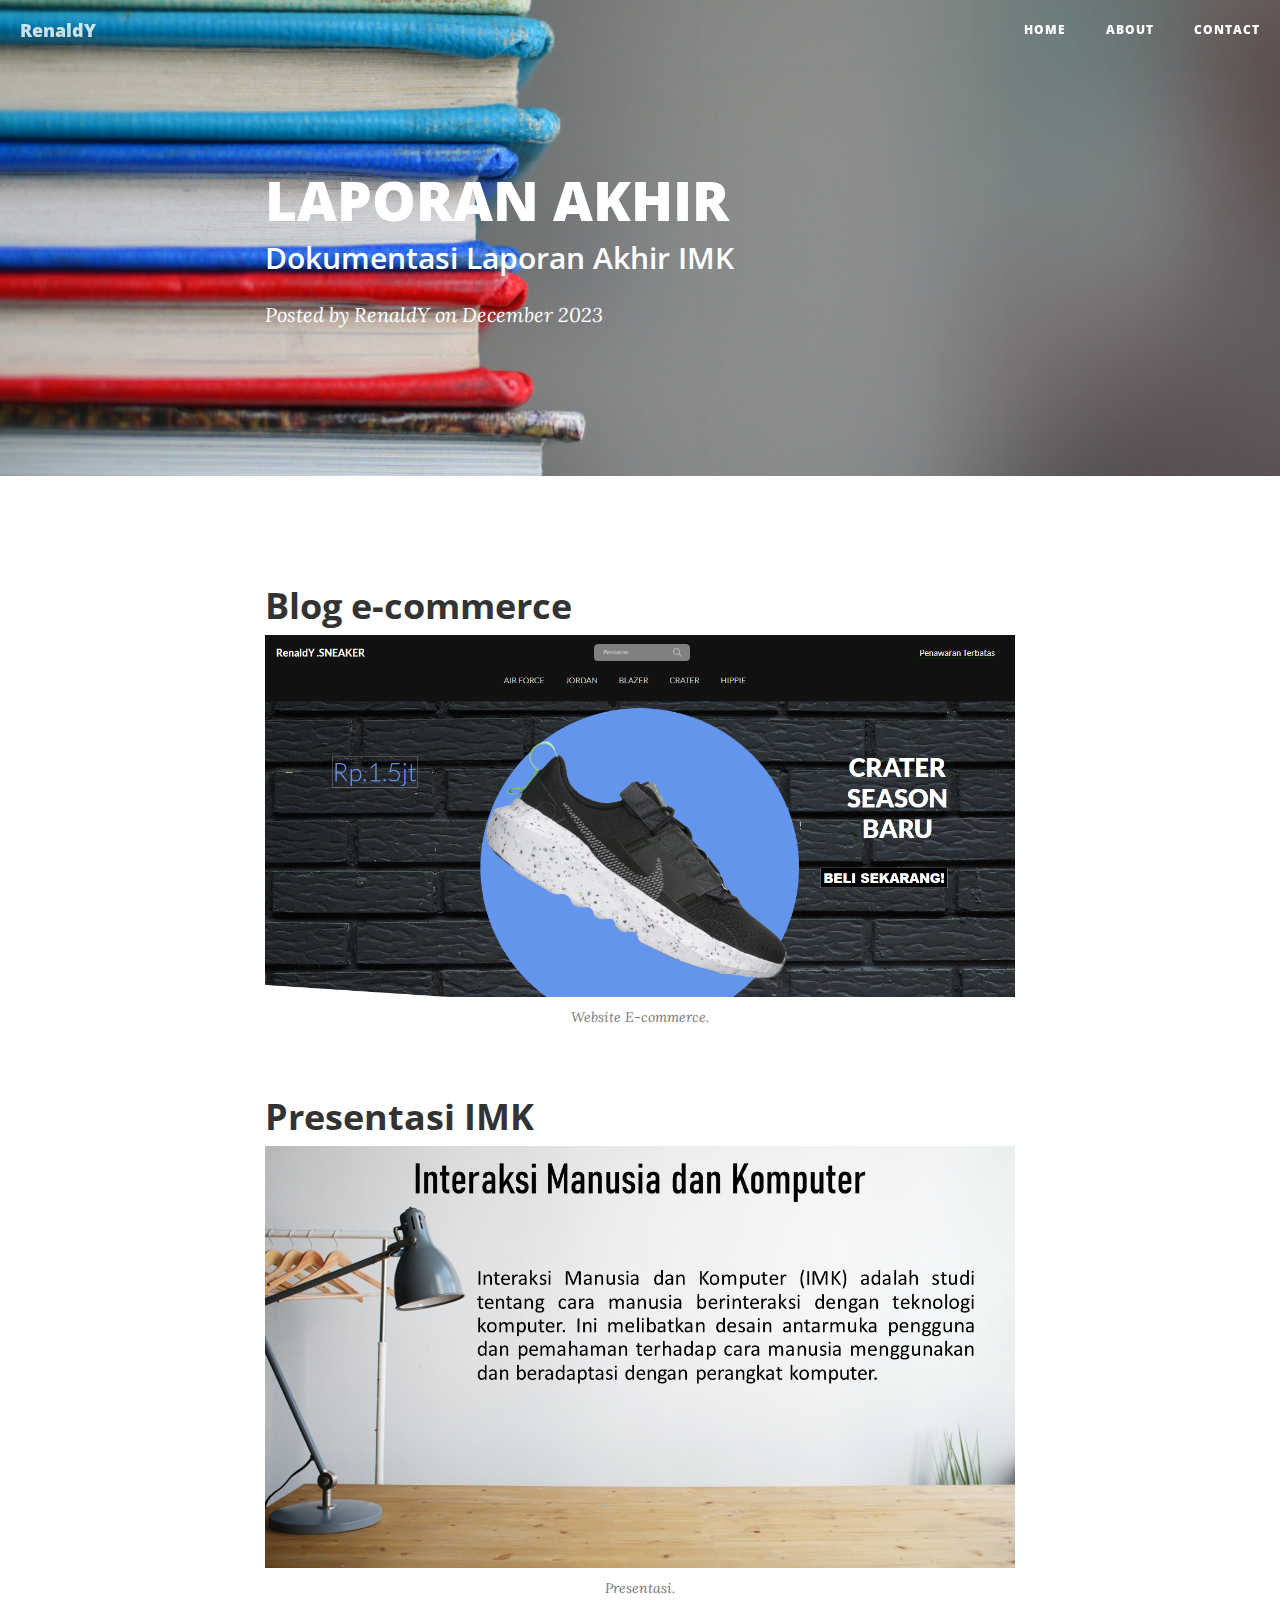
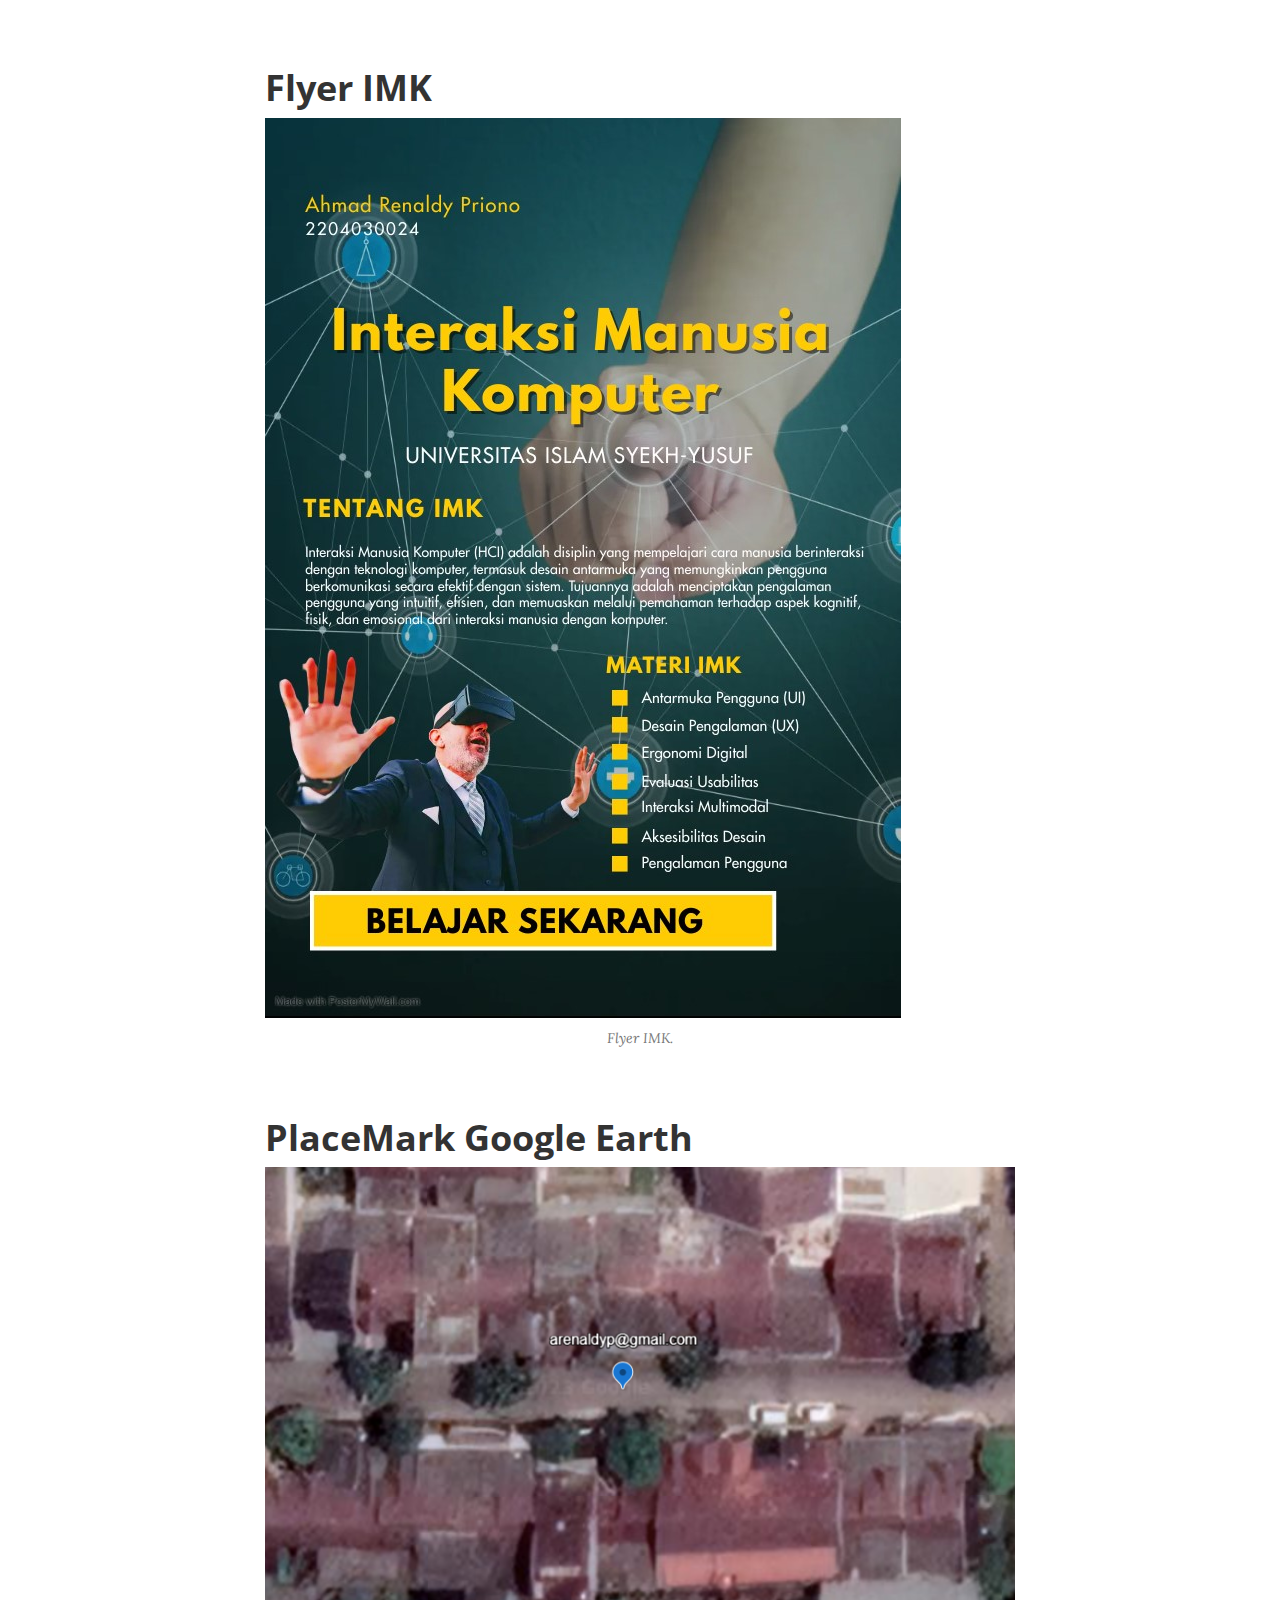
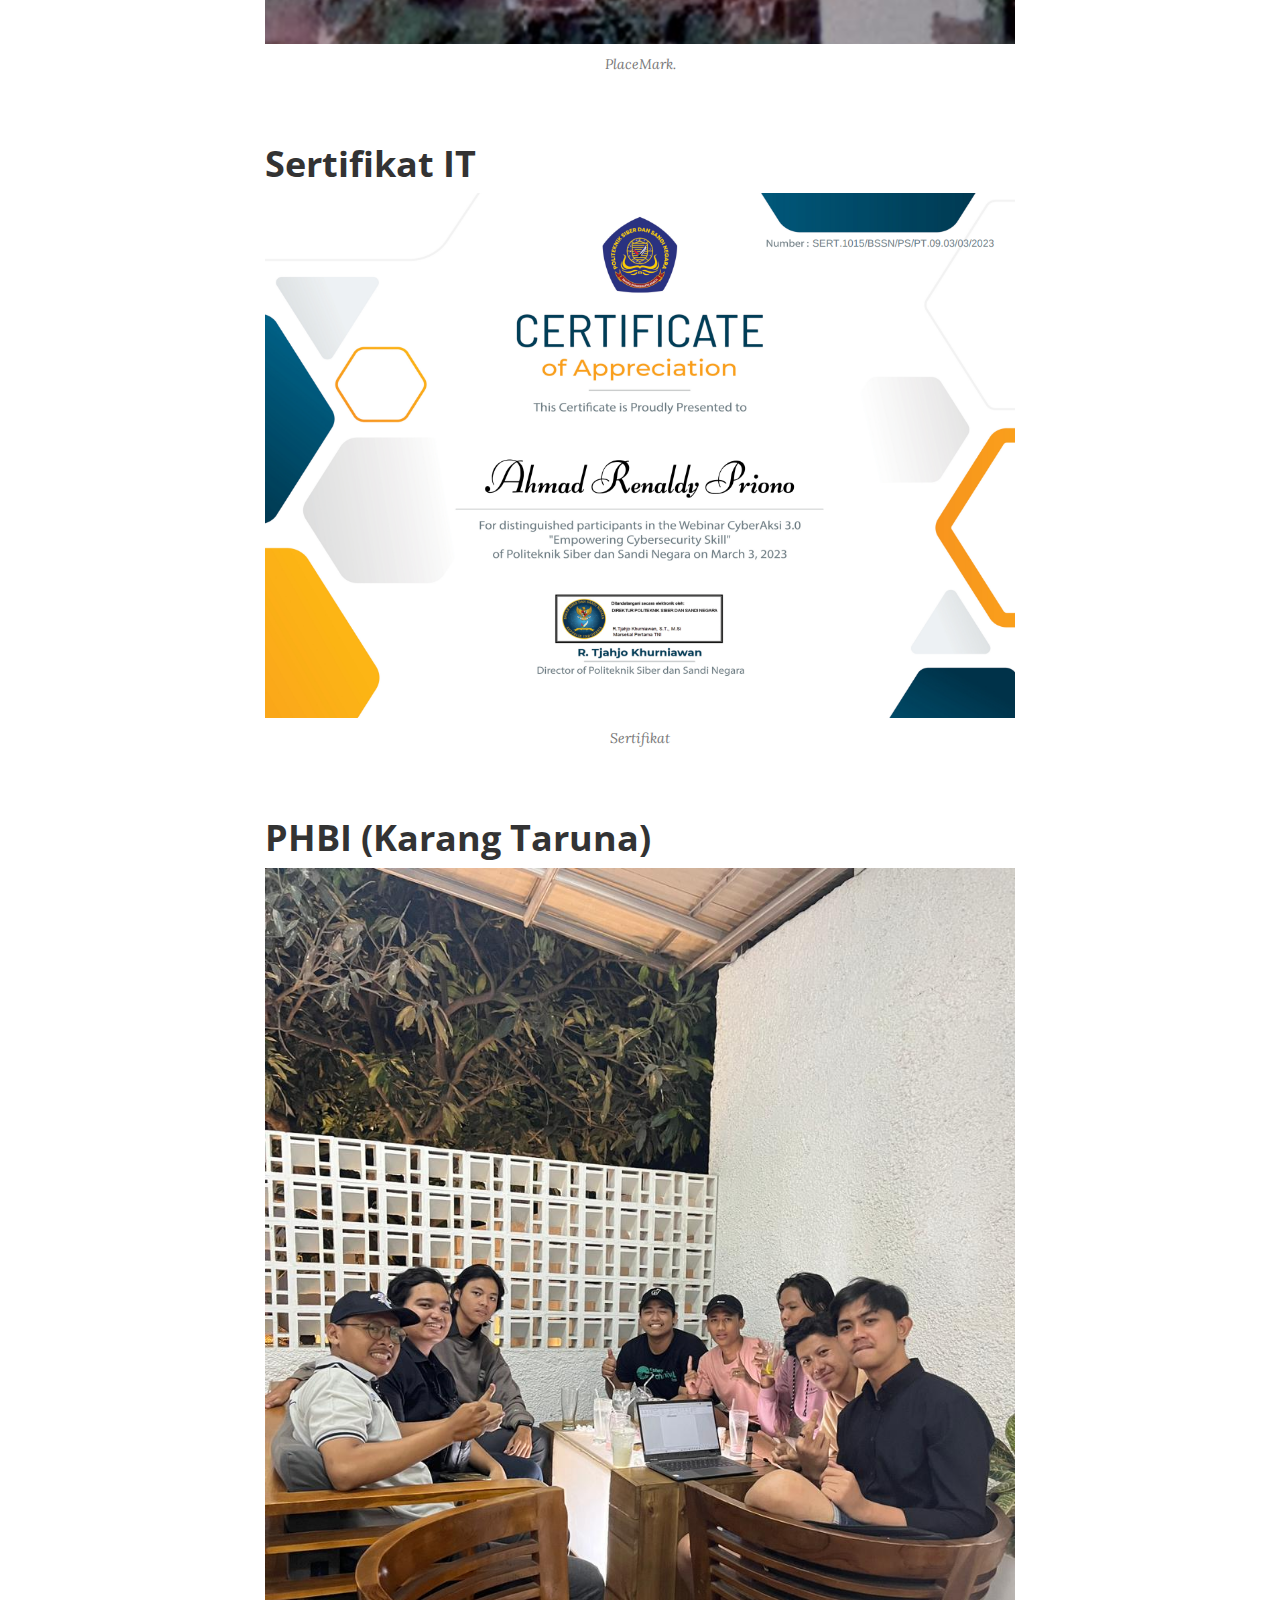
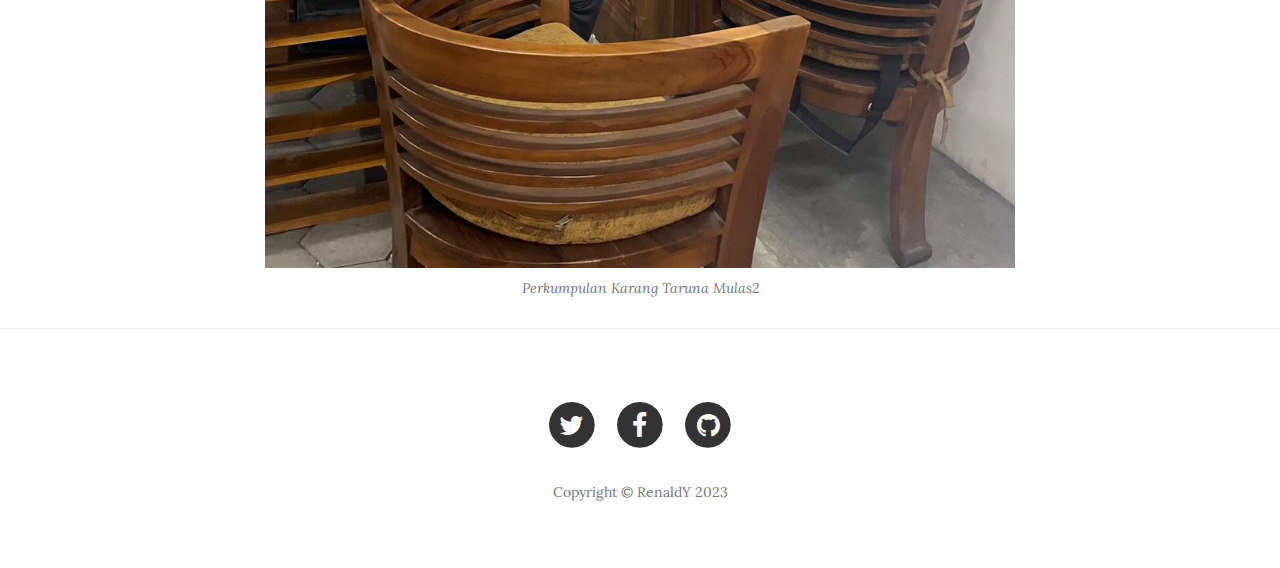
==== post4.html @ c597acca "Add files via upload" ====
<!DOCTYPE html>
<html lang="en">

<head>

    <meta charset="utf-8">
    <meta http-equiv="X-UA-Compatible" content="IE=edge">
    <meta name="viewport" content="width=device-width, initial-scale=1">
    <meta name="description" content="">
    <meta name="author" content="">

    <title>RenaldY</title>

    <!-- Bootstrap Core CSS -->
    <link href="./vendor/bootstrap/css/bootstrap.min.css" rel="stylesheet">

    <!-- Theme CSS -->
    <link href="./css/clean-blog.min.css" rel="stylesheet">

    <!-- Custom Fonts -->
    <link href="./vendor/font-awesome/css/font-awesome.min.css" rel="stylesheet" type="text/css">
    <link href='https://fonts.googleapis.com/css?family=Lora:400,700,400italic,700italic' rel='stylesheet' type='text/css'>
    <link href='https://fonts.googleapis.com/css?family=Open+Sans:300italic,400italic,600italic,700italic,800italic,400,300,600,700,800' rel='stylesheet' type='text/css'>

    <!-- HTML5 Shim and Respond.js IE8 support of HTML5 elements and media queries -->
    <!-- WARNING: Respond.js doesn't work if you view the page via file:// -->
    <!--[if lt IE 9]>
        <script src="https://oss.maxcdn.com/libs/html5shiv/3.7.0/html5shiv.js"></script>
        <script src="https://oss.maxcdn.com/libs/respond.js/1.4.2/respond.min.js"></script>
    <![endif]-->

</head>

<body>

    <!-- Navigation -->
    <nav class="navbar navbar-default navbar-custom navbar-fixed-top">
        <div class="container-fluid">
            <!-- Brand and toggle get grouped for better mobile display -->
            <div class="navbar-header page-scroll">
                <button type="button" class="navbar-toggle" data-toggle="collapse" data-target="#bs-example-navbar-collapse-1">
                    <span class="sr-only">Toggle navigation</span>
                    Menu <i class="fa fa-bars"></i>
                </button>
                <a class="navbar-brand" href="./index.html">RenaldY</a>
            </div>

            <!-- Collect the nav links, forms, and other content for toggling -->
            <div class="collapse navbar-collapse" id="bs-example-navbar-collapse-1">
                <ul class="nav navbar-nav navbar-right">
                    <li>
                        <a href="./index.html">Home</a>
                    </li>
                    <li>
                        <a href="./about.html">About</a>
                    </li>
                    
                    <li>
                        <a href="./contact.html">Contact</a>
                    </li>
                </ul>
            </div>
            <!-- /.navbar-collapse -->
        </div>
        <!-- /.container -->
    </nav>

    <!-- Page Header -->
    <!-- Set your background image for this header on the line below. -->
    <header class="intro-header" style="background-image: url('./img/doc.jpg')">
        <div class="container">
            <div class="row">
                <div class="col-lg-8 col-lg-offset-2 col-md-10 col-md-offset-1">
                    <div class="post-heading">
                        <h1>LAPORAN AKHIR</h1>
                        <h2 class="subheading">Dokumentasi Laporan Akhir IMK</h2>
                        <span class="meta">Posted by <a href="#">RenaldY</a> on December 2023</span>
                    </div>
                </div>
            </div>
        </div>
    </header>

    <!-- Post Content -->
    <article>
        <div class="container">
            <div class="row">
                <div class="col-lg-8 col-lg-offset-2 col-md-10 col-md-offset-1">
                    
                    <h2 class="section-heading">Blog e-commerce</h2>

                    <a href="#">
                        <img class="img-responsive" src="./img/E-Commerce.png" alt="">
                    </a>
                    <span class="caption text-muted">Website E-commerce.</span>

                    <h2 class="section-heading">Presentasi IMK</h2>

                    <a href="#">
                        <img class="img-responsive" src="./img/Presentasi.jpg" alt="">
                    </a>
                    <span class="caption text-muted">Presentasi.</span>

                    <h2 class="section-heading">Flyer IMK</h2>

                    <a href="#">
                        <img class="img-responsive" src="./img/flyer.jpg" alt="">
                    </a>
                    <span class="caption text-muted">Flyer IMK.</span>

                    <h2 class="section-heading">PlaceMark Google Earth</h2>

                    <a href="#">
                        <img class="img-responsive" src="./img/placemark.png" alt="">
                    </a>
                    <span class="caption text-muted">PlaceMark.</span>

                    <h2 class="section-heading">Sertifikat IT</h2>

                    <a href="#">
                        <img class="img-responsive" src="./img/sertifikat.png" alt="">
                    </a>
                    <span class="caption text-muted">Sertifikat</span>

                    <h2 class="section-heading">PHBI (Karang Taruna)</h2>

                    <a href="#">
                        <img class="img-responsive" src="./img/PHBI.jpeg" alt="">
                    </a>
                    <span class="caption text-muted">Perkumpulan Karang Taruna Mulas2</span>



                </div>
            </div>
        </div>
    </article>

    <hr>

    <!-- Footer -->
    <footer>
        <div class="container">
            <div class="row">
                <div class="col-lg-8 col-lg-offset-2 col-md-10 col-md-offset-1">
                    <ul class="list-inline text-center">
                        <li>
                            <a href="https://x.com/">
                                <span class="fa-stack fa-lg">
                                    <i class="fa fa-circle fa-stack-2x"></i>
                                    <i class="fa fa-twitter fa-stack-1x fa-inverse"></i>
                                </span>
                            </a>
                        </li>
                        <li>
                            <a href="https://www.facebook.com/">
                                <span class="fa-stack fa-lg">
                                    <i class="fa fa-circle fa-stack-2x"></i>
                                    <i class="fa fa-facebook fa-stack-1x fa-inverse"></i>
                                </span>
                            </a>
                        </li>
                        <li>
                            <a href="https://github.com/">
                                <span class="fa-stack fa-lg">
                                    <i class="fa fa-circle fa-stack-2x"></i>
                                    <i class="fa fa-github fa-stack-1x fa-inverse"></i>
                                </span>
                            </a>
                        </li>
                    </ul>
                    <p class="copyright text-muted">Copyright &copy; RenaldY 2023</p>
                </div>
            </div>
        </div>
    </footer>

    <!-- jQuery -->
    <script src="vendor/jquery/jquery.min.js"></script>

    <!-- Bootstrap Core JavaScript -->
    <script src="vendor/bootstrap/js/bootstrap.min.js"></script>

    <!-- Contact Form JavaScript -->
    <script src="js/jqBootstrapValidation.js"></script>
    <script src="js/contact_me.js"></script>

    <!-- Theme JavaScript -->
    <script src="js/clean-blog.min.js"></script>

</body>

</html>
---- css/clean-blog.min.css ----
/*!
 * Start Bootstrap - Clean Blog v3.3.7+1 (http://startbootstrap.com/template-overviews/clean-blog)
 * Copyright 2013-2017 Start Bootstrap
 * Licensed under MIT (https://github.com/BlackrockDigital/startbootstrap/blob/gh-pages/LICENSE)
 */a,body{color:#333}.navbar-custom .nav li a,.navbar-custom .navbar-brand,h1,h2,h3,h4,h5,h6{font-weight:800}.caption,.intro-header .page-heading,.intro-header .site-heading,footer .copyright{text-align:center}body{font-family:Lora,'Times New Roman',serif;font-size:20px;-webkit-tap-highlight-color:#0085A1}.intro-header .page-heading .subheading,.intro-header .post-heading .subheading,.intro-header .site-heading .subheading,.navbar-custom,h1,h2,h3,h4,h5,h6{font-family:'Open Sans','Helvetica Neue',Helvetica,Arial,sans-serif}p{line-height:1.5;margin:30px 0}p a{text-decoration:underline}a:focus,a:hover{color:#0085A1}a img:focus,a img:hover{cursor:zoom-in}blockquote{color:#777;font-style:italic}hr.small{max-width:100px;margin:15px auto;border-width:4px;border-color:#fff}.navbar-custom{position:absolute;top:0;left:0;width:100%;z-index:3}.navbar-custom .navbar-header .navbar-toggle{color:#777;font-weight:800;text-transform:uppercase;font-size:12px}.navbar-custom .nav li a{text-transform:uppercase;font-size:12px;letter-spacing:1px}@media only screen and (min-width:768px){.navbar-custom{background:0 0;border-bottom:1px solid transparent}.navbar-custom .navbar-brand{color:#fff;padding:20px}.navbar-custom .navbar-brand:focus,.navbar-custom .navbar-brand:hover{color:rgba(255,255,255,.8)}.navbar-custom .nav li a{color:#fff;padding:20px}.navbar-custom .nav li a:focus,.navbar-custom .nav li a:hover{color:rgba(255,255,255,.8)}.navbar-custom .nav li ul.dropdown-menu a{color:#333}.navbar-custom .nav li ul.dropdown-menu a:focus,.navbar-custom .nav li ul.dropdown-menu a:hover{color:#0085A1}}@media only screen and (min-width:1170px){.navbar-custom{-webkit-transition:background-color .3s;-moz-transition:background-color .3s;transition:background-color .3s;-webkit-transform:translate3d(0,0,0);-moz-transform:translate3d(0,0,0);-ms-transform:translate3d(0,0,0);-o-transform:translate3d(0,0,0);transform:translate3d(0,0,0);-webkit-backface-visibility:hidden;backface-visibility:hidden}.navbar-custom.is-fixed{position:fixed;top:-61px;background-color:rgba(255,255,255,.9);border-bottom:1px solid #f2f2f2;-webkit-transition:-webkit-transform .3s;-moz-transition:-moz-transform .3s;transition:transform .3s}.navbar-custom.is-fixed .navbar-brand{color:#333}.navbar-custom.is-fixed .navbar-brand:focus,.navbar-custom.is-fixed .navbar-brand:hover{color:#0085A1}.navbar-custom.is-fixed .nav li a{color:#333}.navbar-custom.is-fixed .nav li a:focus,.navbar-custom.is-fixed .nav li a:hover{color:#0085A1}.navbar-custom.is-visible{-webkit-transform:translate3d(0,100%,0);-moz-transform:translate3d(0,100%,0);-ms-transform:translate3d(0,100%,0);-o-transform:translate3d(0,100%,0);transform:translate3d(0,100%,0)}}.intro-header{background:center center no-repeat;-webkit-background-size:cover;-moz-background-size:cover;background-size:cover;-o-background-size:cover;margin-bottom:50px}.intro-header .page-heading,.intro-header .post-heading,.intro-header .site-heading{padding:100px 0 50px;color:#fff}.intro-header .page-heading h1,.intro-header .site-heading h1{margin-top:0;font-size:50px}.intro-header .page-heading .subheading,.intro-header .site-heading .subheading{font-size:24px;line-height:1.1;display:block;font-weight:300;margin:10px 0 0}@media only screen and (min-width:768px){.intro-header .page-heading,.intro-header .post-heading,.intro-header .site-heading{padding:150px 0}.intro-header .page-heading h1,.intro-header .site-heading h1{font-size:80px}}.intro-header .post-heading h1{font-size:35px}.intro-header .post-heading .meta,.intro-header .post-heading .subheading{line-height:1.1;display:block}.intro-header .post-heading .subheading{font-size:24px;margin:10px 0 30px;font-weight:600}.intro-header .post-heading .meta{font-family:Lora,'Times New Roman',serif;font-style:italic;font-weight:300;font-size:20px}.intro-header .post-heading .meta a{color:#fff}@media only screen and (min-width:768px){.intro-header .post-heading h1{font-size:55px}.intro-header .post-heading .subheading{font-size:30px}}.post-preview>a{color:#333}.post-preview>a:focus,.post-preview>a:hover{text-decoration:none;color:#0085A1}.post-preview>a>.post-title{font-size:30px;margin-top:30px;margin-bottom:10px}.post-preview>a>.post-subtitle{margin:0 0 10px;font-weight:300}.post-preview>.post-meta{color:#777;font-size:18px;font-style:italic;margin-top:0}.post-preview>.post-meta>a{text-decoration:none;color:#333}.post-preview>.post-meta>a:focus,.post-preview>.post-meta>a:hover{color:#0085A1;text-decoration:underline}@media only screen and (min-width:768px){.post-preview>a>.post-title{font-size:36px}}.section-heading{font-size:36px;margin-top:60px;font-weight:700}.btn,.pager li>a,.pager li>span{font-family:'Open Sans','Helvetica Neue',Helvetica,Arial,sans-serif;text-transform:uppercase;font-weight:800;letter-spacing:1px}.caption{font-size:14px;padding:10px;font-style:italic;margin:0;display:block;border-bottom-right-radius:5px;border-bottom-left-radius:5px}footer{padding:50px 0 65px}footer .list-inline{margin:0;padding:0}footer .copyright{font-size:14px;margin-bottom:0}.floating-label-form-group{font-size:14px;position:relative;margin-bottom:0;padding-bottom:.5em;border-bottom:1px solid #eee}.floating-label-form-group input,.floating-label-form-group textarea{z-index:1;position:relative;padding-right:0;padding-left:0;border:none;border-radius:0;font-size:1.5em;background:0 0;box-shadow:none!important;resize:none}.floating-label-form-group label{display:block;z-index:0;position:relative;top:2em;margin:0;font-size:.85em;line-height:1.764705882em;vertical-align:middle;vertical-align:baseline;opacity:0;-webkit-transition:top .3s ease,opacity .3s ease;-moz-transition:top .3s ease,opacity .3s ease;-ms-transition:top .3s ease,opacity .3s ease;transition:top .3s ease,opacity .3s ease}.floating-label-form-group::not(:first-child){padding-left:14px;border-left:1px solid #eee}.floating-label-form-group-with-value label{top:0;opacity:1}.floating-label-form-group-with-focus label{color:#0085A1}form .row:first-child .floating-label-form-group{border-top:1px solid #eee}.btn{font-size:14px;border-radius:0;padding:15px 25px}.btn-lg{font-size:16px;padding:25px 35px}.btn-default:focus,.btn-default:hover{background-color:#0085A1;border:1px solid #0085A1;color:#fff}.pager{margin:20px 0 0}.pager li>a,.pager li>span{font-size:14px;padding:15px 25px;background-color:#fff;border-radius:0}.pager li>a:focus,.pager li>a:hover{color:#fff;background-color:#0085A1;border:1px solid #0085A1}.pager .disabled>a,.pager .disabled>a:focus,.pager .disabled>a:hover,.pager .disabled>span{color:#777;background-color:#333;cursor:not-allowed}::-moz-selection{color:#fff;text-shadow:none;background:#0085A1}::selection{color:#fff;text-shadow:none;background:#0085A1}img::selection{color:#fff;background:0 0}img::-moz-selection{color:#fff;background:0 0}

.image-gallery {
    display: flex;
    flex-wrap: wrap;
    justify-content: center;
}

.image-gallery img {
    margin: 5px;
}
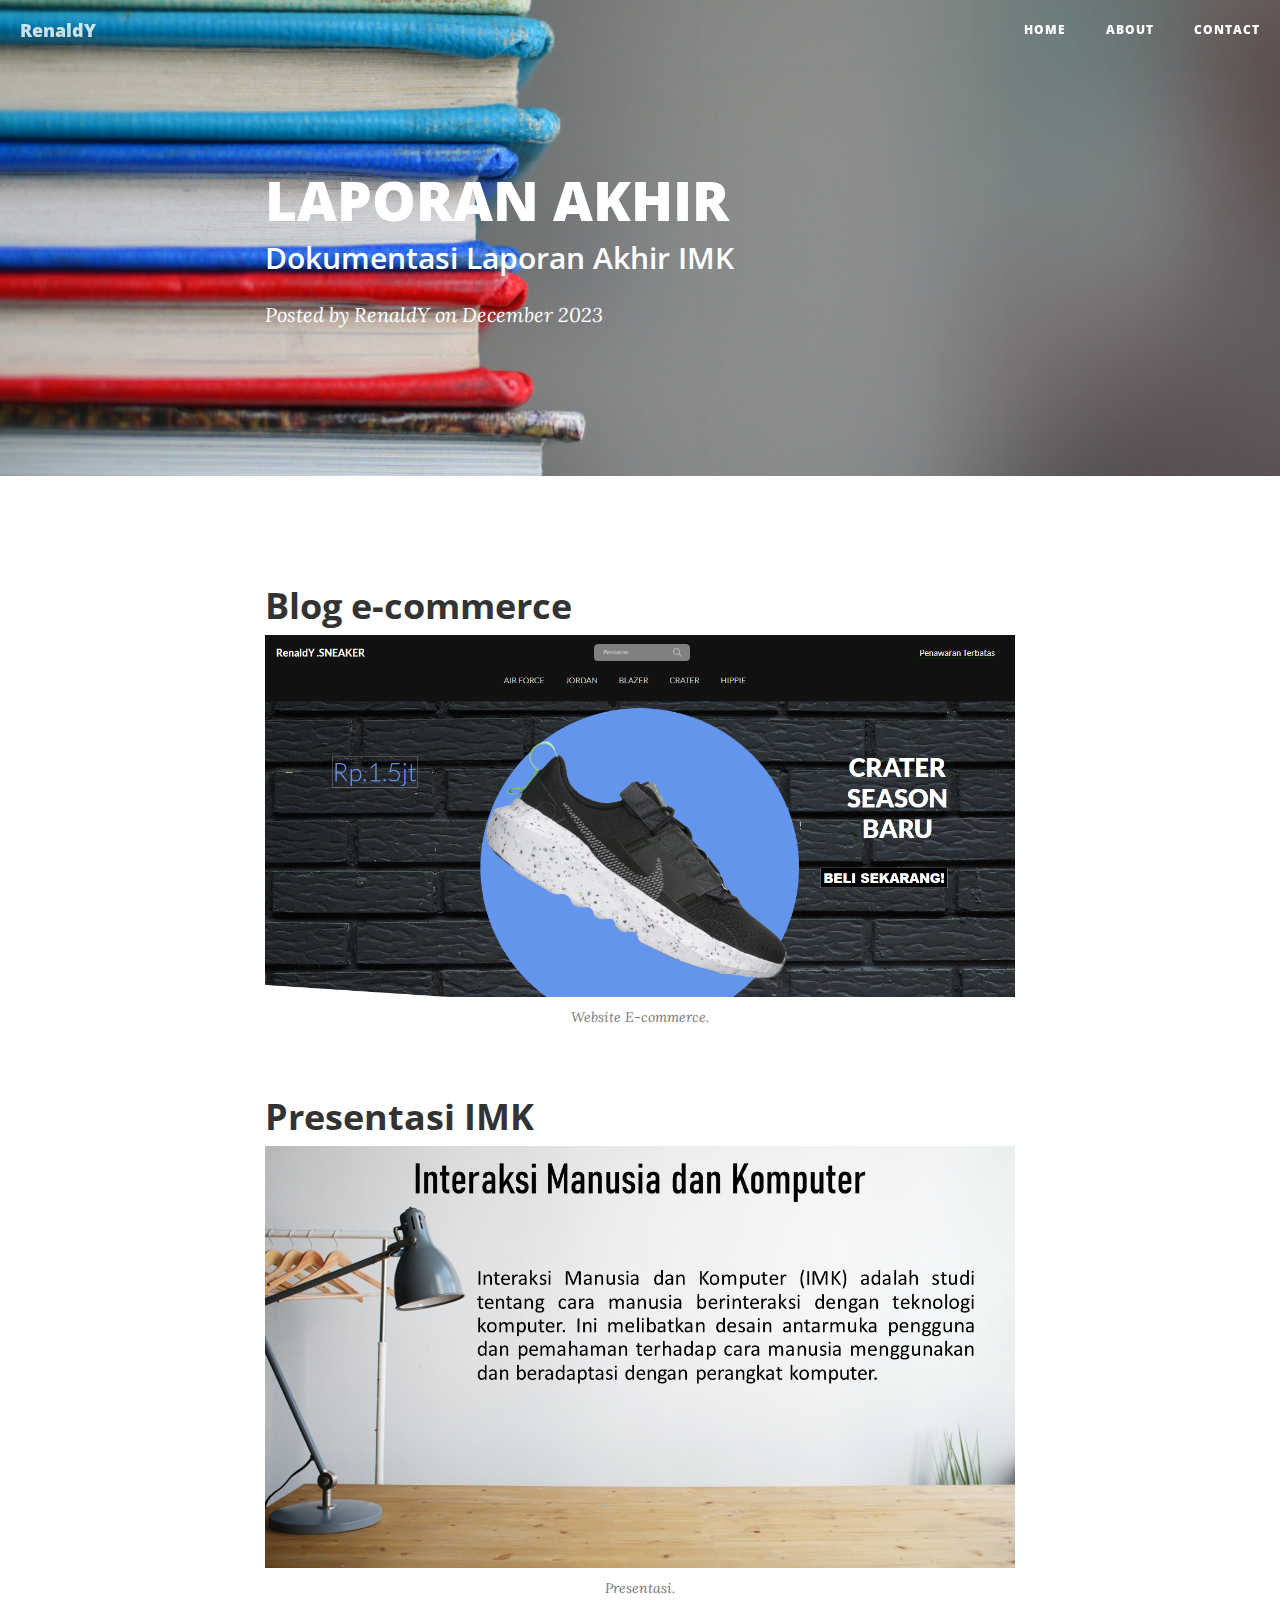
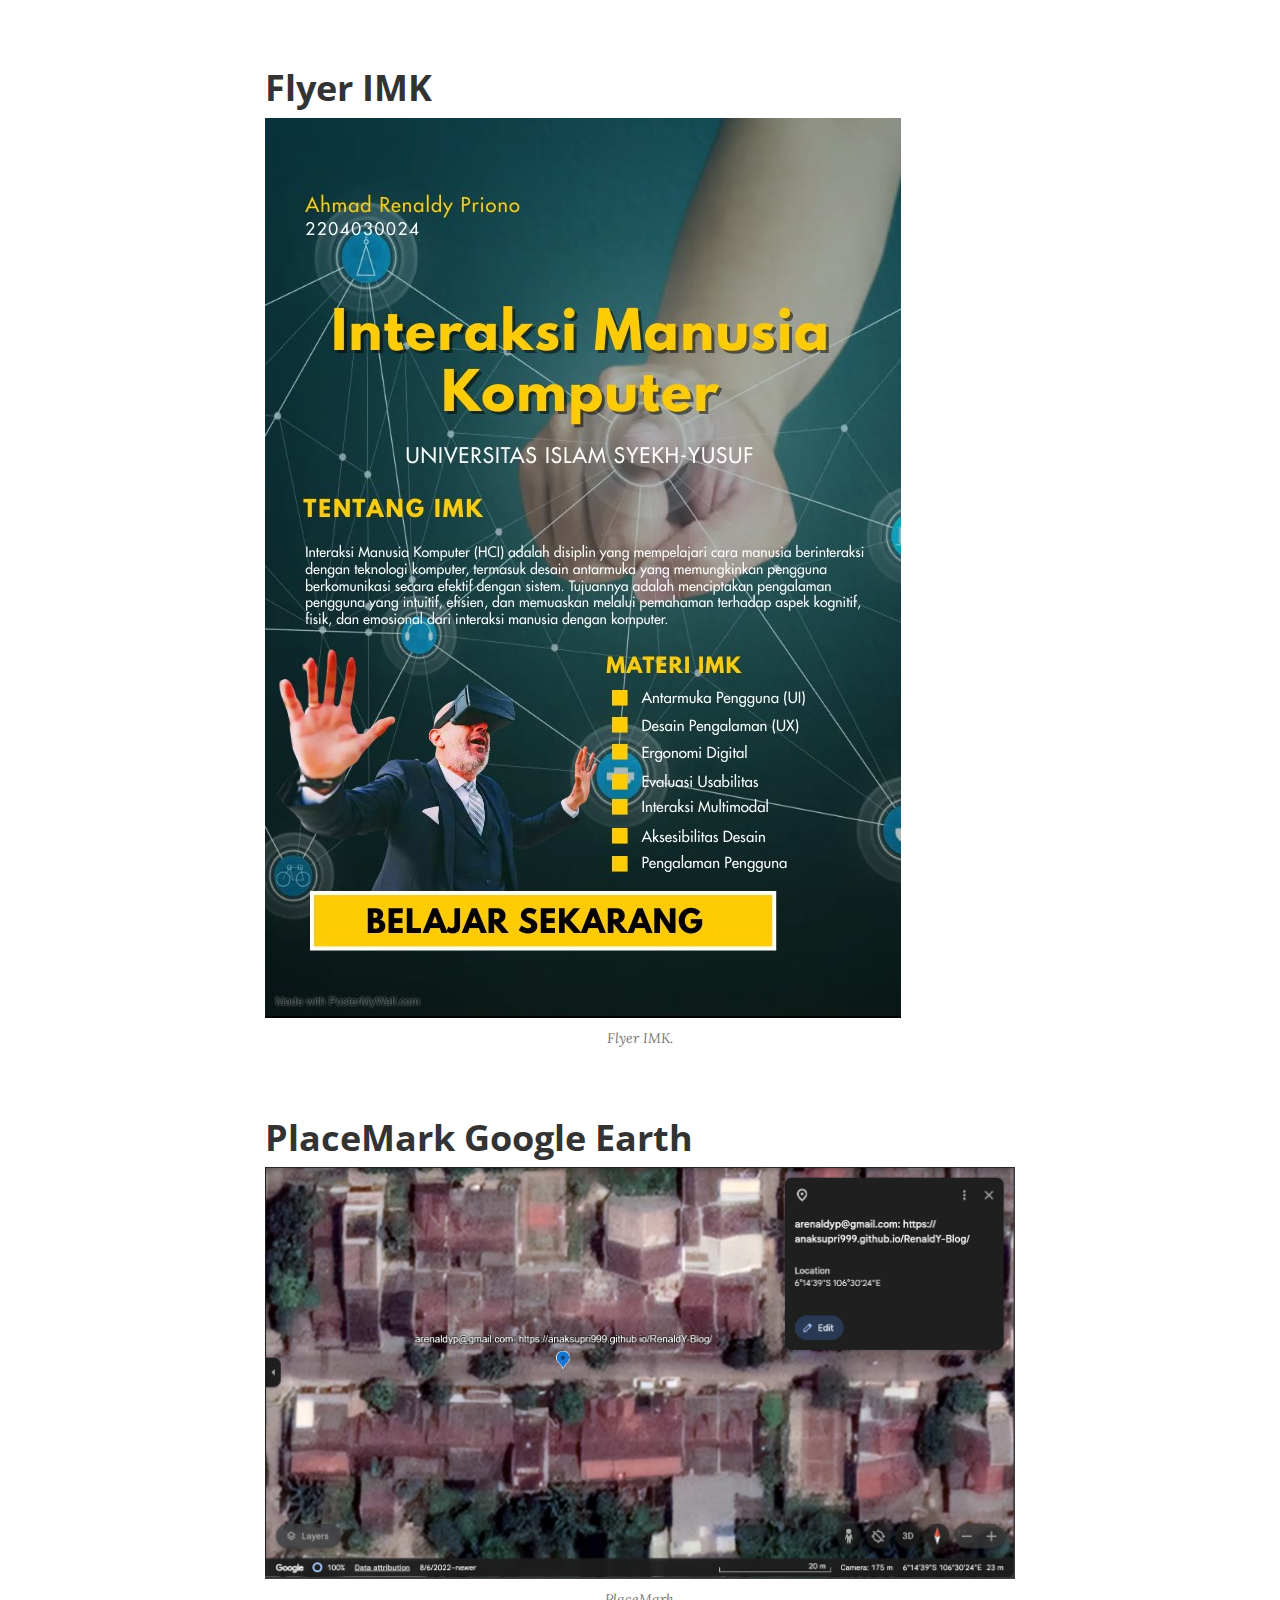
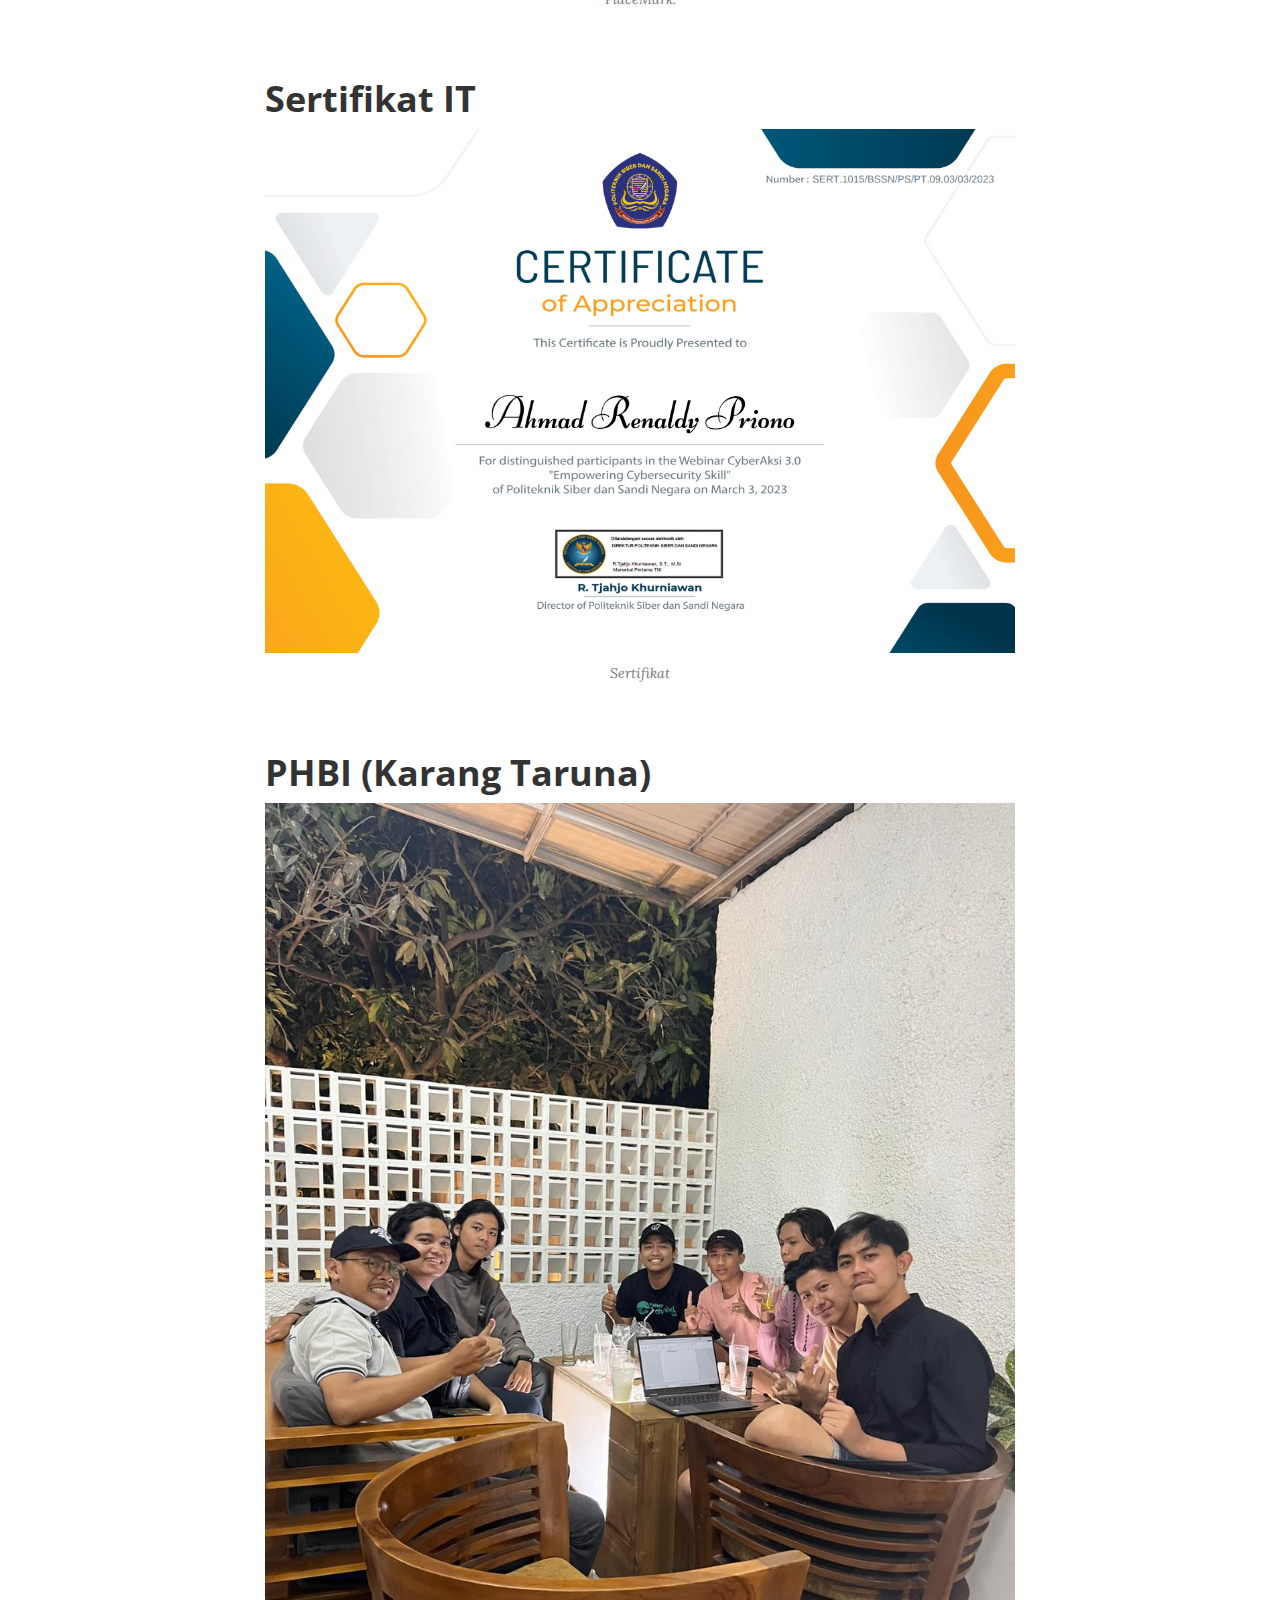
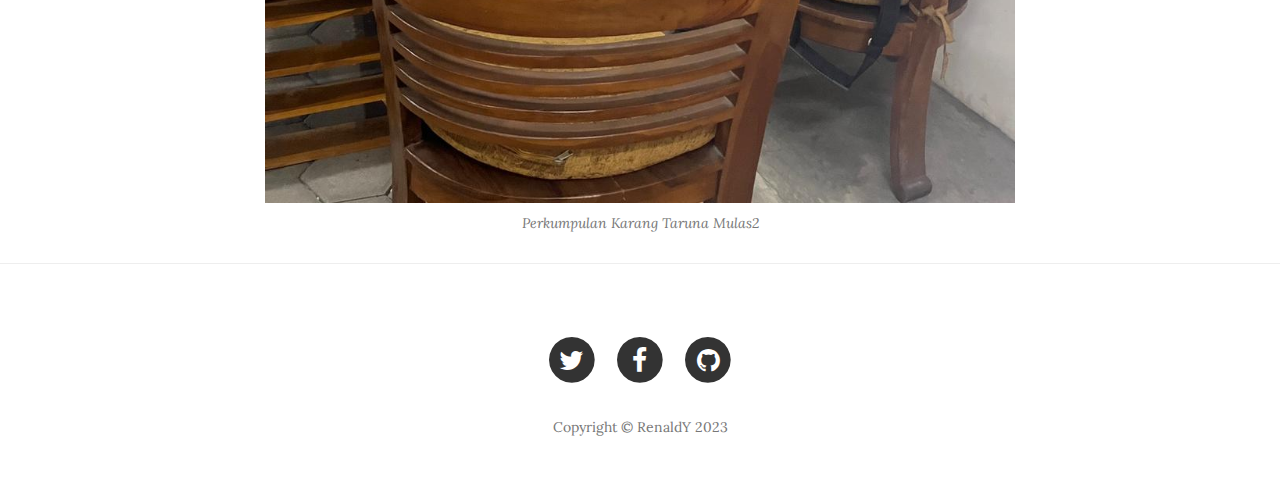
==== commit efb776be: "Update post4.html" ====
--- a/post4.html
+++ b/post4.html
@@ -111,7 +111,7 @@
                     <h2 class="section-heading">PlaceMark Google Earth</h2>
 
                     <a href="#">
-                        <img class="img-responsive" src="./img/placemark.png" alt="">
+                        <img class="img-responsive" src="./img/Map.png" alt="">
                     </a>
                     <span class="caption text-muted">PlaceMark.</span>
 
